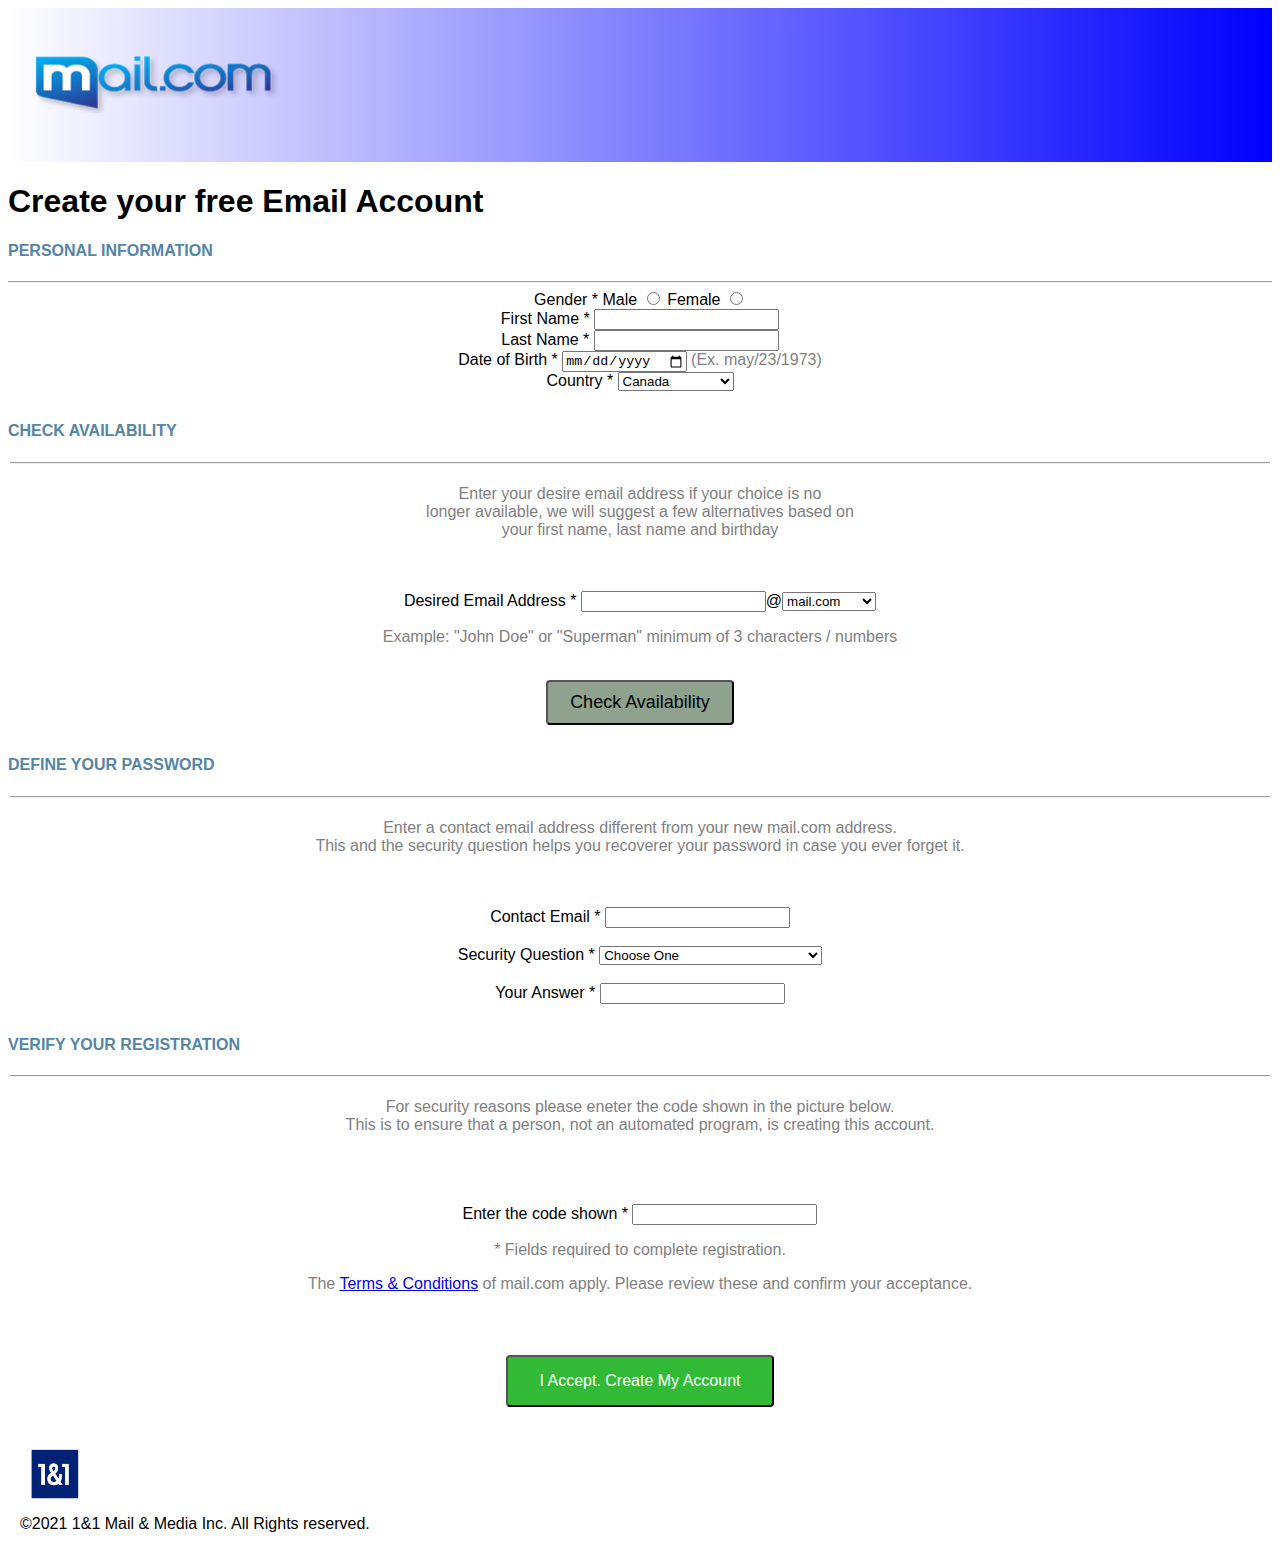
==== JuanPineda.html @ ee4ba3e0 "Mi primer web" ====
<!DOCTYPE html>
<html>
<head>
	<meta charset="utf-8">
	<meta name="viewport" content="width=devide-width">
	<title>MailWeb</title>
	<link rel="icon" type="text/css" href="mail2.ico">
	<link rel="stylesheet" type="text/css" href="Estilos/estilo.css">
	<meta name="Author" content="Juan Pineda">
	<meta name="Copyright" content="JDEV&CO">

</head>
<body>
	<header class="top">
		<img src="mailcom.png" width="300" height="150">
	</header>

		<h1 class="titulo" id="tg"><b>Create your free Email Account</b></h1>

			<form>
				<h4 class="personal" id="person">PERSONAL INFORMATION</h4>
				<fieldset class="persona">
			            Gender * <label for="male" class="male">Male</label> 
					 		     <input type="radio" id="male" name="gender" value="male">
					 		     <label for="female">Female</label>
					 		     <input type="radio" id="female" name="gender" value="female"><br>
					    First Name * <input type="text" id="firstn "name="firstna" value=""><br>
					    Last Name *  <input type="text" name="lastna" id="lastn"><br>
					    Date of Birth * <input type="date" id="date" name=""> <label class="pgdate">(Ex. may/23/1973)</label> <br>
					    Country * <select name="country" id="countries">
					    		     <option value="Canada">Canada</option>
					    		     <option value="Estados unidos">Estados Unidos</option>
					    		     <option value="Mexico">Mexico</option>
					    		     <option value="Guatemala">Guatemala</option>
					    		     <option value="Belice">Belice</option>
					    		     <option value="Honduras">Honduras</option>
					    		     <option value="El Salvador">El Salvador</option>
					    		     <option value="Nicaragua">Nicaragua</option>
					    		     <option value="CostaRica">Costa Rica</option>
					    		     <option value="Panama">Panama</option>
					    		  </select>	
				</fieldset>	

				<h4 class="check" id="available">CHECK AVAILABILITY</h4>
					<fieldset class="checkav">
							<p class="pgemail">Enter your desire email address if your choice is no <br>longer available, we will suggest a few alternatives based on<br>your first name, last name and birthday</p><br><br>
							Desired Email Address * <input type="text" name="">@<select name="mails" id="mail">
													    <option value="mail">mail.com</option>
												      	<option value="gmail">gmail.com</option>
													    <option value="outlook">outlook.com</option>	
													</select><br>
								<p class="pgmail">Example: "John Doe" or "Superman" minimum of 3 characters / numbers</p><br>				
							<button type="button" class="btcheck">Check Availability</button><br>
					</fieldset> 

				<h4 class="password" id="pass">DEFINE YOUR PASSWORD</h4>
					<fieldset class="passw">
							<p class="pgpass">Enter a contact email address different from your new mail.com address. <br>This and the security question helps you recoverer your password in case you ever forget it.</p><br><br>
						Contact Email * <input type="text" name="contactemail"><br><br>
						Security Question * <select name="question" id="questions">
													<option value="ChooseOne">Choose One</option>
													<option value="dog">De que Color era tu primer perro?</option>
													<option value="apodo">Cual era tu apodo de niño?</option>
													<option value="coche">Que marca es tu coche?</option>
											</select><br><br>
						Your Answer * <input type="text" name="answer">	
					</fieldset>

				<h4 class="registration" id="reg"> VERIFY YOUR REGISTRATION</h4>
					<fieldset class="regis">
							<p class="pgreg">For security reasons please eneter the code shown in the picture below. <br>This is to ensure that a person, not an automated program, is creating this account.</p><br><br><br>
							
							Enter the code shown * <input type="text" name="" class="txtreg">
							<p class="pgfields">* Fields required to complete registration.</p>
							<p class="pgterms">The <a href="terms.html" target="_blank">Terms & Conditions</a> of mail.com apply. Please review these and confirm your acceptance.</p>

					</fieldset>
					<br><br>
			<div>
				<button class="btaceptar">I Accept. Create My Account</button>
			</div>		
				<br><br>

			</form>

			<footer>
				<fieldset class="fondo">
						<img src="1&1.png" width="70" height="50" class="img"><p class="pgfoot">©2021 1&1 Mail & Media Inc. All Rights reserved.</p>

				</fieldset>
				

			</footer>

</body>
</html>
---- Estilos/estilo.css ----
body{
	font-family: Arial;
	background-color: rgb(255,255,255);

}

.personal{
	color: rgb(84,133,166);	
}

.check{
	color: rgb(84,133,166);
}

.password{
	color: rgb(84,133,166);
}

.registration{
	color: rgb(84,133,166);
}

.persona{
	margin-left: auto;
	margin-right: auto;
	text-align: center;
}

.checkav{
	text-align: center;
}

.passw{
	text-align: center;
}

.btaceptar{
		background-color: rgb(50,186,55);
		border-radius: 4px;
		color: white;
		padding: 15px 32px;
		text-align: center;
		text-decoration: none;
		display: flex;
		justify-content: center;
		font-size: 16px;
		margin-right: auto;
		margin-left:auto ;
}

.btcheck{
		background-color: rgb(142,162,142);
		border-radius: 4px;
		color: black;
		padding: 10px 22px;
		font-size: 18px;
}

.persona{
		border-bottom: none;
		border-right: none;
		border-left: none;
}

.checkav{
		border-bottom: none;
		border-right: none;
		border-left: none;
}

.passw{
		border-bottom: none;
		border-right: none;
		border-left: none;
}

.regis{
		border-bottom: none;
		border-right: none;
		border-left: none;
		text-align: center;
}

.pgemail{
		color: gray;
}

.pgpass{
		color: gray;
		text-align: center;
}

.pgreg{
		color: gray;
		text-align: center;
}

.txtreg{
		text-align: center;
		margin-left: auto;
		margin-right: auto;
}

.pgmail{
		text-align: center;
		color: gray;
}

.fondo{
		border-top: black;
		border-right: none;
		border-left: none;
		border-bottom: none;
		text-align: left;
		margin-left: auto;
}

.img{
	display: flex;
	margin-right: auto;
	justify-content:legacy left;
	

}

.pgfoot{
		text-align: left;
}

.top{
	background-image: linear-gradient(to right, rgba(0,0,255,0), rgba(0,0,255,1));
}

.pgdate{
	color: gray;
}

.pgfields{
	color: gray;
}

.pgterms{
	color: gray;
}

.bterms{
	color: blue;
}
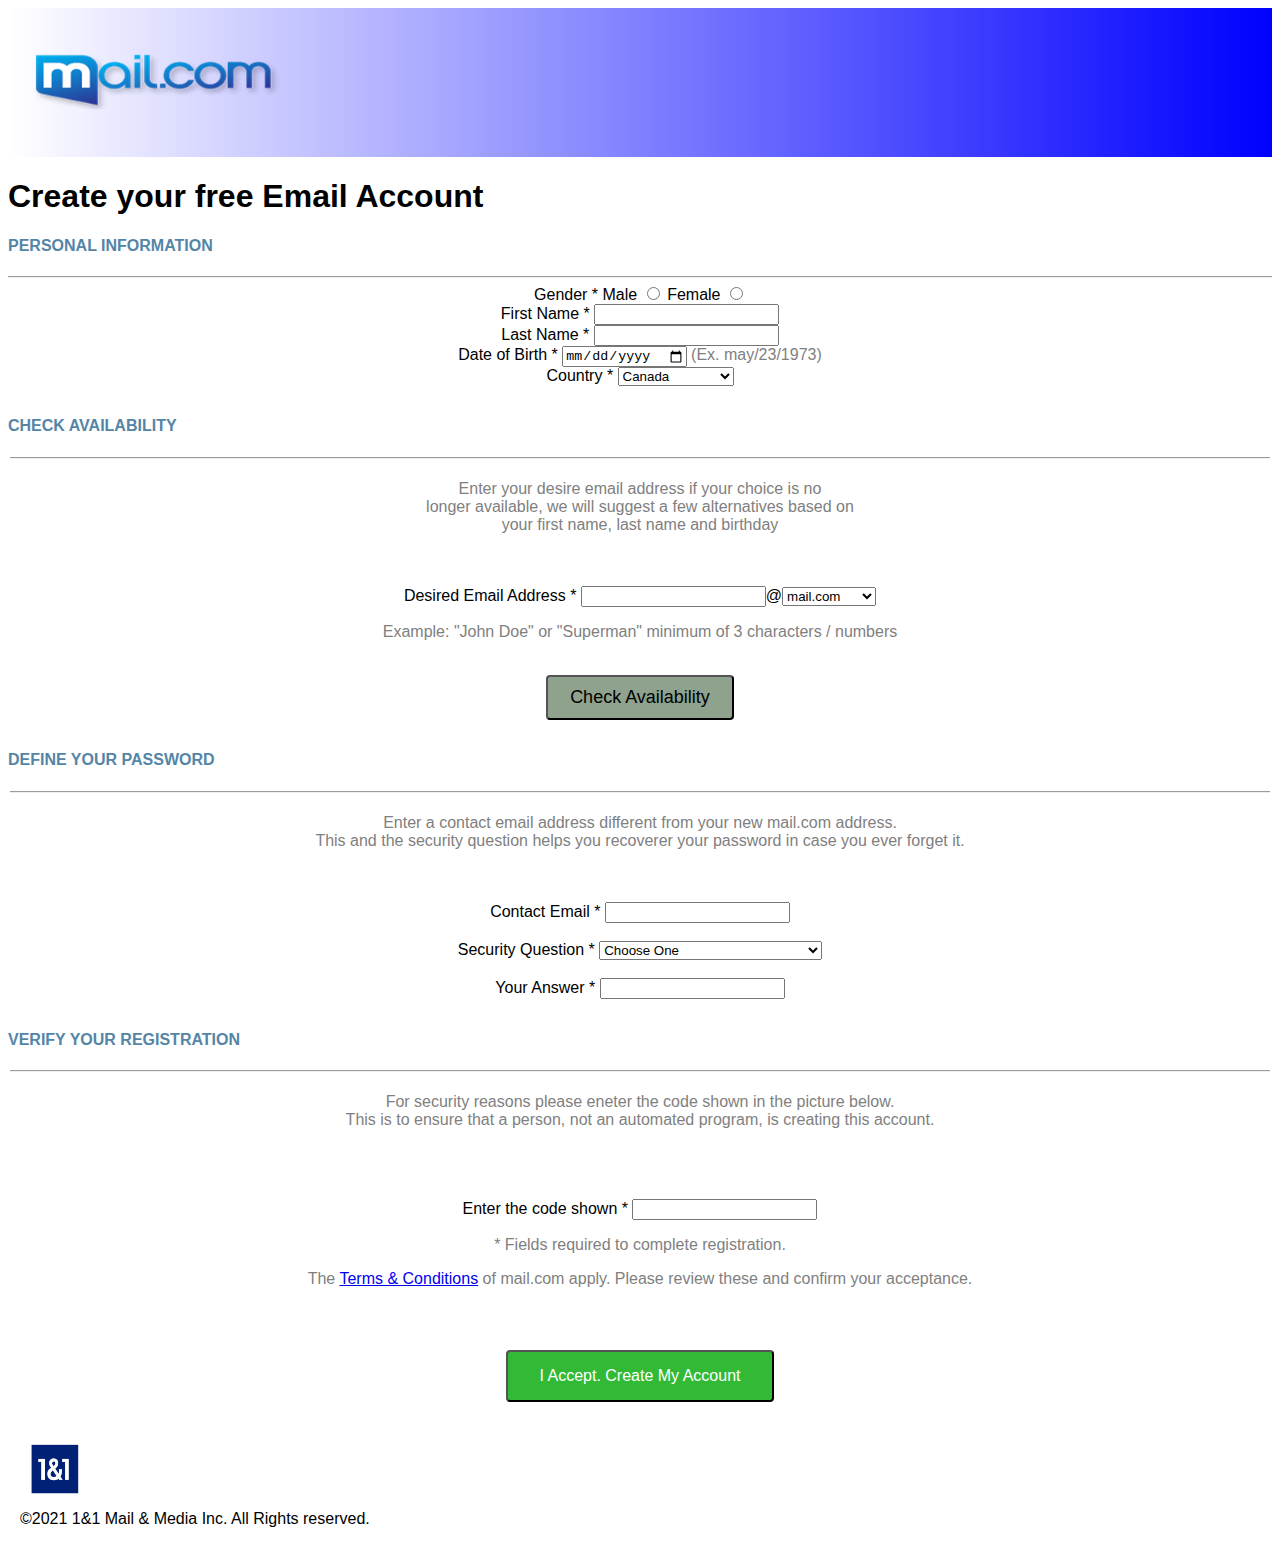
==== commit 2d3378fa: "Modifica tamaño de logo" ====
--- a/JuanPineda.html
+++ b/JuanPineda.html
@@ -12,7 +12,7 @@
 </head>
 <body>
 	<header class="top">
-		<img src="mailcom.png" width="300" height="150">
+		<img src="mailcom.png" width="300" height="145">
 	</header>
 
 		<h1 class="titulo" id="tg"><b>Create your free Email Account</b></h1>
